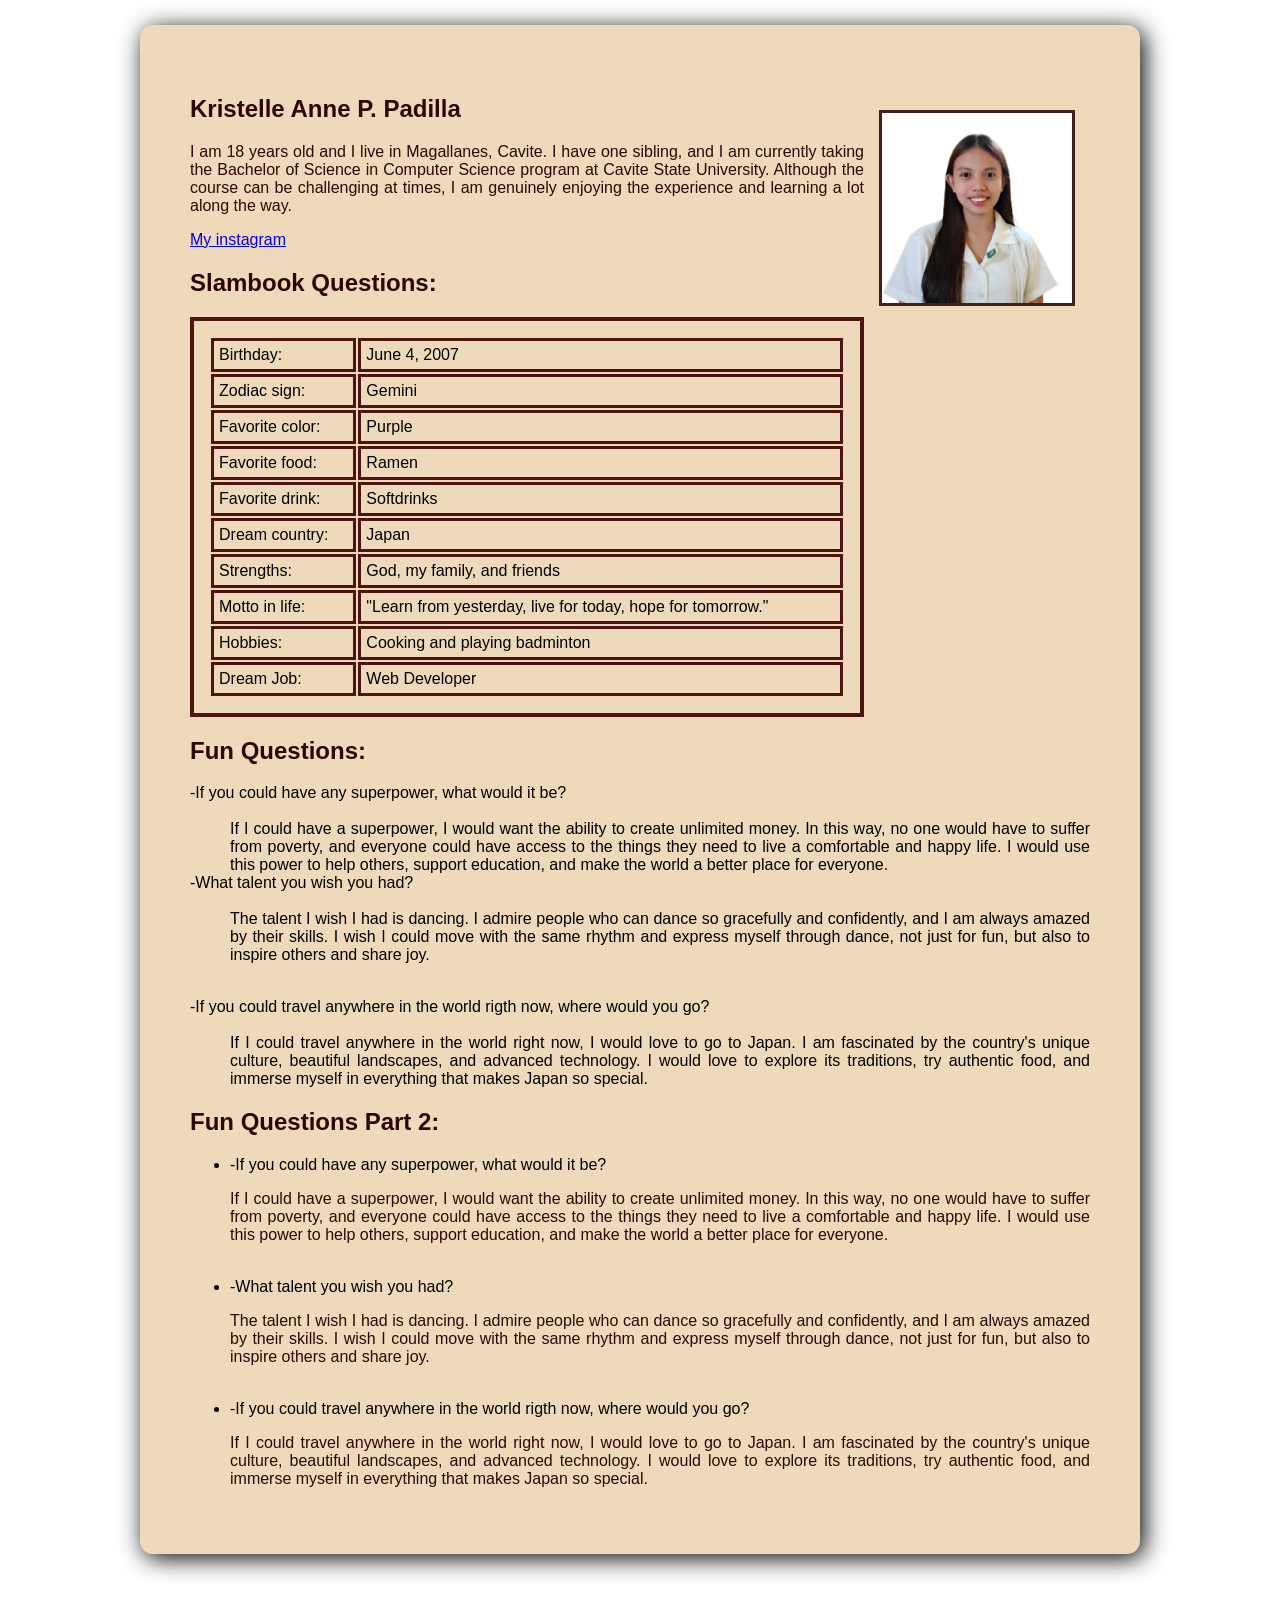
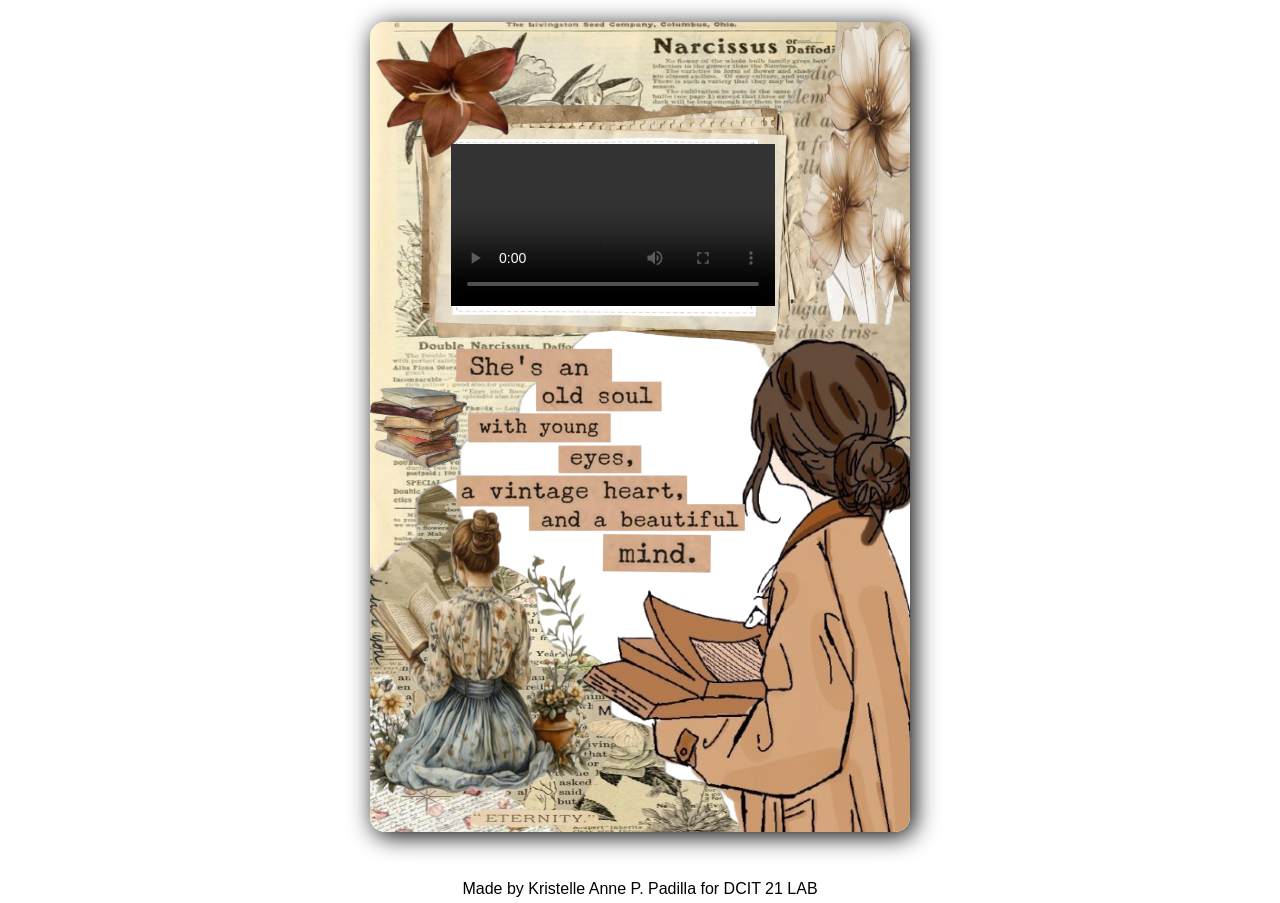
==== kristelle.html @ f438ec18 "add files" ====
<!DOCTYPE html>
<html lang="en">
<head>
    <meta charset="UTF-8">
    <meta name="viewport" content="width=device-width, initial-scale=1.0">
    <title>My Digital Slambook and Scrapbook</title>
    <link rel="stylesheet" href="styles.css">
</head>
<body>
    <section id="slambook">
        <header class="profile">
             <img class="profile-pic" src="materials/profile_pic.jpg" alt="profile_pic">
            <h1>Kristelle Anne P. Padilla</h1>
            <p>I am 18 years old and I live in Magallanes, Cavite. I have one sibling, and I am currently taking the Bachelor of Science in Computer Science program at Cavite State University. Although the course can be challenging at times, I am genuinely enjoying the experience and learning a lot along the way.</p>

        <a href="https://www.instagram.com/_krstlle?igsh=d3N4cDlsZnRhbWRw" target="_blank">My instagram</a>



                </div>
            </div>
        </header>
       
        <h1>Slambook Questions:</h1>
        <article class="table-div">
            <table>
                <tr>
                    <td>Birthday:</td>
                    <td>June 4, 2007</td>
                </tr>
                <tr>
                    <td>Zodiac sign:</td>
                    <td>Gemini</td>
                </tr>
                <tr>
                    <td>Favorite color:</td>
                    <td>Purple</td>
                </tr>
                <tr>
                    <td>Favorite food:</td>
                    <td> Ramen</td>
                </tr>
                <tr>
                    <td>Favorite drink:</td>
                    <td>Softdrinks</td>
                </tr>
                <tr>
                    <td>Dream country:</td>
                    <td>Japan</td>
                </tr>
                <tr>
                    <td>Strengths:</td>
                    <td>God, my family, and friends
                </tr>
                <tr>
                    <td>Motto in life:</td>
                    <td>"Learn from yesterday, live for today, hope for tomorrow."</td>
                </tr>
                <tr>
                    <td>Hobbies:</td>
                    <td>Cooking and playing badminton</td>
                </tr>
                <tr>
                    <td>Dream Job:</td>
                    <td>Web Developer</td>
                </tr>
            </table>
        </article>
        <h1>Fun Questions:</h1>

        <dl>
            <dt>-If you could have any superpower, what would it be?</dt>
            <br>
            <dd>If I could have a superpower, I would want the ability to create unlimited money. In this way, no one would have to suffer from poverty, and everyone could have access to the things they need to live a comfortable and happy life. I would use this power to help others, support education, and make the world a better place for everyone.</li>
            <br>
            <dt>-What talent you wish you had?</dt>
            <br>
            <dd>The talent I wish I had is dancing. I admire people who can dance so gracefully and confidently, and I am always amazed by their skills. I wish I could move with the same rhythm and express myself through dance, not just for fun, but also to inspire others and share joy.</p>
            <br>
            <dt>-If you could travel anywhere in the world rigth now, where would you go?</dt>
            <br>
            <dd>If I could travel anywhere in the world right now, I would love to go to Japan. I am fascinated by the country's unique culture, beautiful landscapes, and advanced technology. I would love to explore its traditions, try authentic food, and immerse myself in everything that makes Japan so special.</li>
        </dl>
        
        <h1>Fun Questions Part 2:</h1>
         <ul>
            <li>-If you could have any superpower, what would it be?</dt>
            <br>
            <p>If I could have a superpower, I would want the ability to create unlimited money. In this way, no one would have to suffer from poverty, and everyone could have access to the things they need to live a comfortable and happy life. I would use this power to help others, support education, and make the world a better place for everyone.</p>
            <br>
            <li>-What talent you wish you had?</dt>
            <br>
            <p>The talent I wish I had is dancing. I admire people who can dance so gracefully and confidently, and I am always amazed by their skills. I wish I could move with the same rhythm and express myself through dance, not just for fun, but also to inspire others and share joy.</li>
            <br>
            <li>-If you could travel anywhere in the world rigth now, where would you go?</dt>
            <br>
            <p>If I could travel anywhere in the world right now, I would love to go to Japan. I am fascinated by the country's unique culture, beautiful landscapes, and advanced technology. I would love to explore its traditions, try authentic food, and immerse myself in everything that makes Japan so special.</p>
        </ul>
        
        
        
</section>  
    <section id="scrapbook">
        <img class="paper-cut" src="materials/paper.png">
        <img class="right-paper" src="materials/right side.png">
        <img class="girl" src="materials/girl.png">
        <img class="autumn" src="materials/bg.png">
        <img class="frame" src="materials/frame.png">
        <img class="dark" src="materials/dark flower.png">
        <img class="stand" src="materials/flower stand.png">
        <img class="back-girl" src="materials/m-removebg-preview.png">
        <img class="quote" src="materials/quotes.png">
        <img class="book" src="materials/books.png">
        <video controls class="vid" loop>
            <source src="materials/video.mp4" type="video/mp4"
        </video>



    </section>
    <footer>
        Made by Kristelle Anne P. Padilla for DCIT 21 LAB
    </footer>
</body> 
</html>
---- styles.css ----
html, body {
    margin: 0;
    padding: 0;
    min-height: 100vh;

    background-image: url("download (7).jpg");
    background-repeat: no-repeat;
    background-size: cover;
    background-position: center;
    background-attachment: fixed;
}

body {

    flex-direction: column;
    padding: 5px;
    overflow-x: hidden;
    display:flex;
    justify-content: center;
    align-items: center;
    font-family: 'Franklin Gothic Medium', 'Arial Narrow', Arial, sans-serif;
}
    section {
        box-shadow: 4px 4px 25px;
        border-radius:15px;
    
} 

#slambook{
    padding: 50px;
    width: 100%;         
    max-width: 900px;    
    margin: 20px auto;   
    border-radius: 13px;
    box-shadow: 4px 4px 25px;
    background-color: #eedabb;
    backdrop-filter: none;
}

.table-div{
    justify-content: center;
    display: flex;
    align-items: center;
    flex-direction: row;
}
h1 , p{
    color: rgb(46, 6, 6);

}

p, td, dd {
    text-align: justify;
}

.profile-pic{
    height: 190px;
    border: 40px;
    transition: scale 0.5s ease-in-out;
    border: 3px solid rgb(63, 32, 32);
    float: right;
    margin:15px
    
   
}
.profile-pic:hover {
    scale: 1.05;
    transition: scale 0.5s ease-in-out;
}

table{
    width: 100%;
    border: 4px solid rgb(78, 21, 21);
    padding: 15px;

}
td{
    border: 3px solid rgb(77, 20, 20);
    padding: 5px;
}

#scrapbook {
    aspect-ratio: 2/3;
    height: 90vh;
    overflow: hidden;
    position: relative;
    margin: 3rem;
    background-color: rgba(255, 255, 255, 0.6); 
    backdrop-filter: none;

}

#scrapbook img {
    position: absolute;
}

.paper-cut {
    position: relative;
    height: 50%;
    width: 70%;
    bottom: 0% ;
}

.right-paper {
    position: relative;
    height: 80%;
    width: 120%;
    top: -13% ;
    right: -13%;
}

.girl {
    height: 70%;
    width: 70%;
    bottom: -7%;
    right: -7% ;
}

.back-girl {
    height: 70% ;
    width: 50%;
    bottom: -8%;
    left: -5%;
}

.back-girl:hover {
    scale: 1.50;
    transition: scale 0.4s ease-out;
}


.autumn {
    position: relative;
    height: 70%;
    width: 90%;
    top: -2%;
}


.frame{
    position: absolute;
    height: 30% ;
    width: 75%;
    top: 10%;
    left: 8%;
}

.dark {
    position: relative;
    height: 20%;
    width: 30%;
    top: -3%;
    left: -2%;
}

.stand{
    position: relative;
    height: 40%;
    width: 25%;
    right: -5%;
    top: -1%;
}

.quote {
    height: 40% ;
    position: absolute;
    top: 34%;
    left: 12%;
}

.book{
    height: 10%;
    top: 45%;
    width: 18%;
}

.vid {
    position: absolute;
    height: 20%;
    top: 15%;
    left: 15%;
    background-color: black;

}
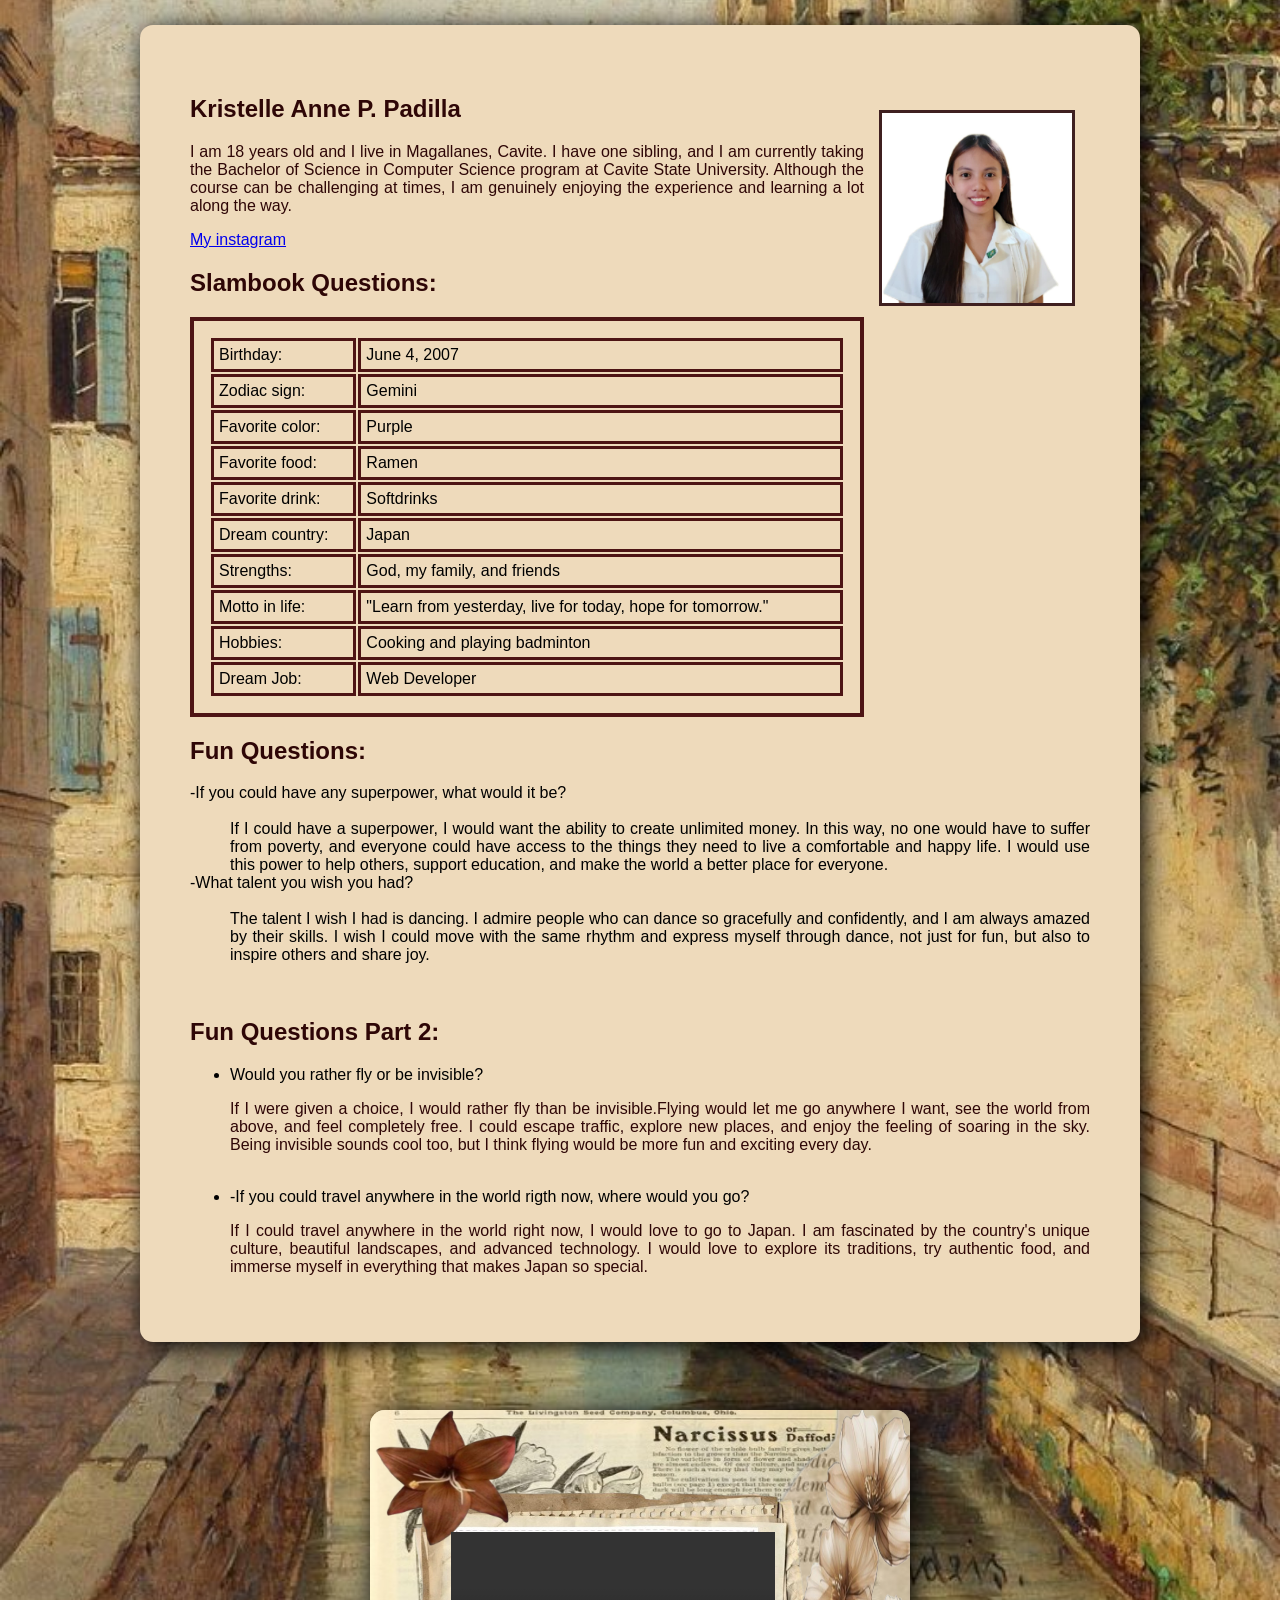
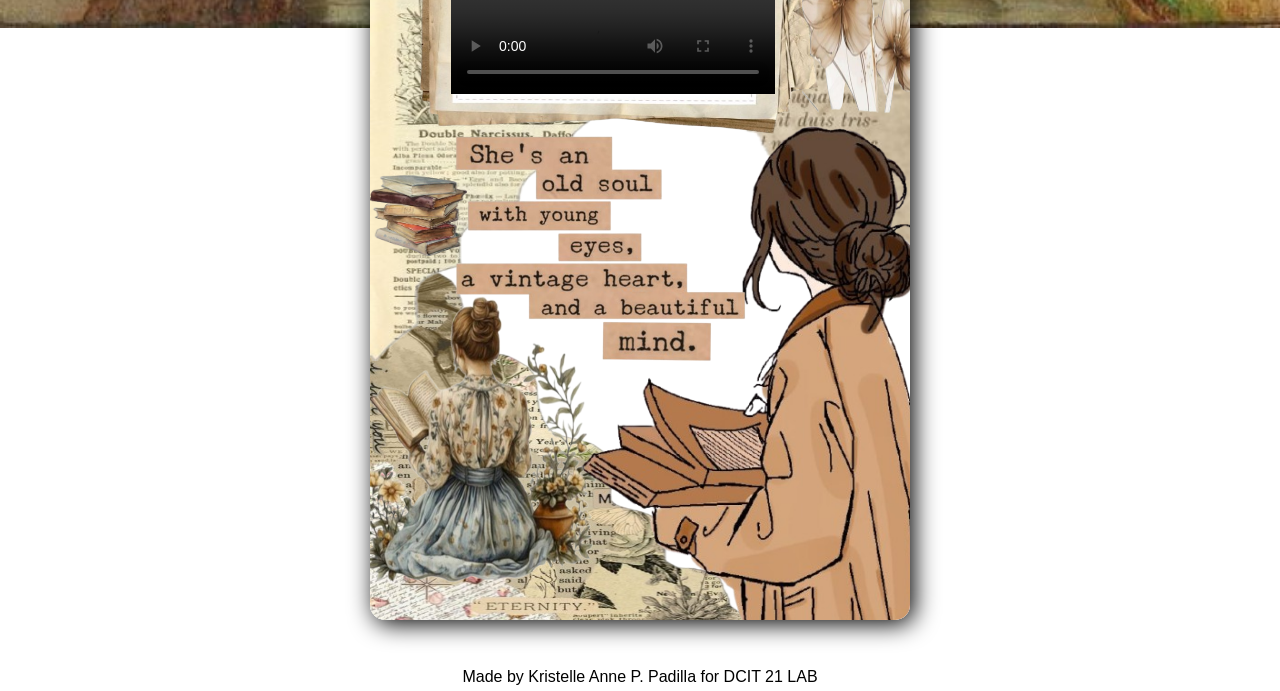
==== commit a5fd4a9c: "questions" ====
--- a/kristelle.html
+++ b/kristelle.html
@@ -77,20 +77,13 @@
             <br>
             <dd>The talent I wish I had is dancing. I admire people who can dance so gracefully and confidently, and I am always amazed by their skills. I wish I could move with the same rhythm and express myself through dance, not just for fun, but also to inspire others and share joy.</p>
             <br>
-            <dt>-If you could travel anywhere in the world rigth now, where would you go?</dt>
-            <br>
-            <dd>If I could travel anywhere in the world right now, I would love to go to Japan. I am fascinated by the country's unique culture, beautiful landscapes, and advanced technology. I would love to explore its traditions, try authentic food, and immerse myself in everything that makes Japan so special.</li>
+
         </dl>
         
         <h1>Fun Questions Part 2:</h1>
          <ul>
-            <li>-If you could have any superpower, what would it be?</dt>
-            <br>
-            <p>If I could have a superpower, I would want the ability to create unlimited money. In this way, no one would have to suffer from poverty, and everyone could have access to the things they need to live a comfortable and happy life. I would use this power to help others, support education, and make the world a better place for everyone.</p>
-            <br>
-            <li>-What talent you wish you had?</dt>
-            <br>
-            <p>The talent I wish I had is dancing. I admire people who can dance so gracefully and confidently, and I am always amazed by their skills. I wish I could move with the same rhythm and express myself through dance, not just for fun, but also to inspire others and share joy.</li>
+            <li>Would you rather fly or be invisible?</li>
+             <p>If I were given a choice, I would rather fly than be invisible.Flying would let me go anywhere I want, see the world from above, and feel completely free. I could escape traffic, explore new places, and enjoy the feeling of soaring in the sky. Being invisible sounds cool too, but I think flying would be more fun and exciting every day.</p>
             <br>
             <li>-If you could travel anywhere in the world rigth now, where would you go?</dt>
             <br>
--- a/styles.css
+++ b/styles.css
@@ -3,7 +3,7 @@
     padding: 0;
     min-height: 100vh;
 
-    background-image: url("download (7).jpg");
+    background-image: url("materials/download (7).jpg");
     background-repeat: no-repeat;
     background-size: cover;
     background-position: center;
@@ -11,7 +11,6 @@
 }
 
 body {
-
     flex-direction: column;
     padding: 5px;
     overflow-x: hidden;
@@ -20,10 +19,9 @@
     align-items: center;
     font-family: 'Franklin Gothic Medium', 'Arial Narrow', Arial, sans-serif;
 }
-    section {
-        box-shadow: 4px 4px 25px;
-        border-radius:15px;
-    
+section {
+    box-shadow: 4px 4px 25px;
+    border-radius:15px;
 } 
 
 #slambook{
@@ -59,8 +57,6 @@
     border: 3px solid rgb(63, 32, 32);
     float: right;
     margin:15px
-    
-   
 }
 .profile-pic:hover {
     scale: 1.05;
@@ -86,7 +82,6 @@
     margin: 3rem;
     background-color: rgba(255, 255, 255, 0.6); 
     backdrop-filter: none;
-
 }
 
 #scrapbook img {
@@ -180,5 +175,4 @@
     left: 15%;
     background-color: black;
 
-}
-
+}
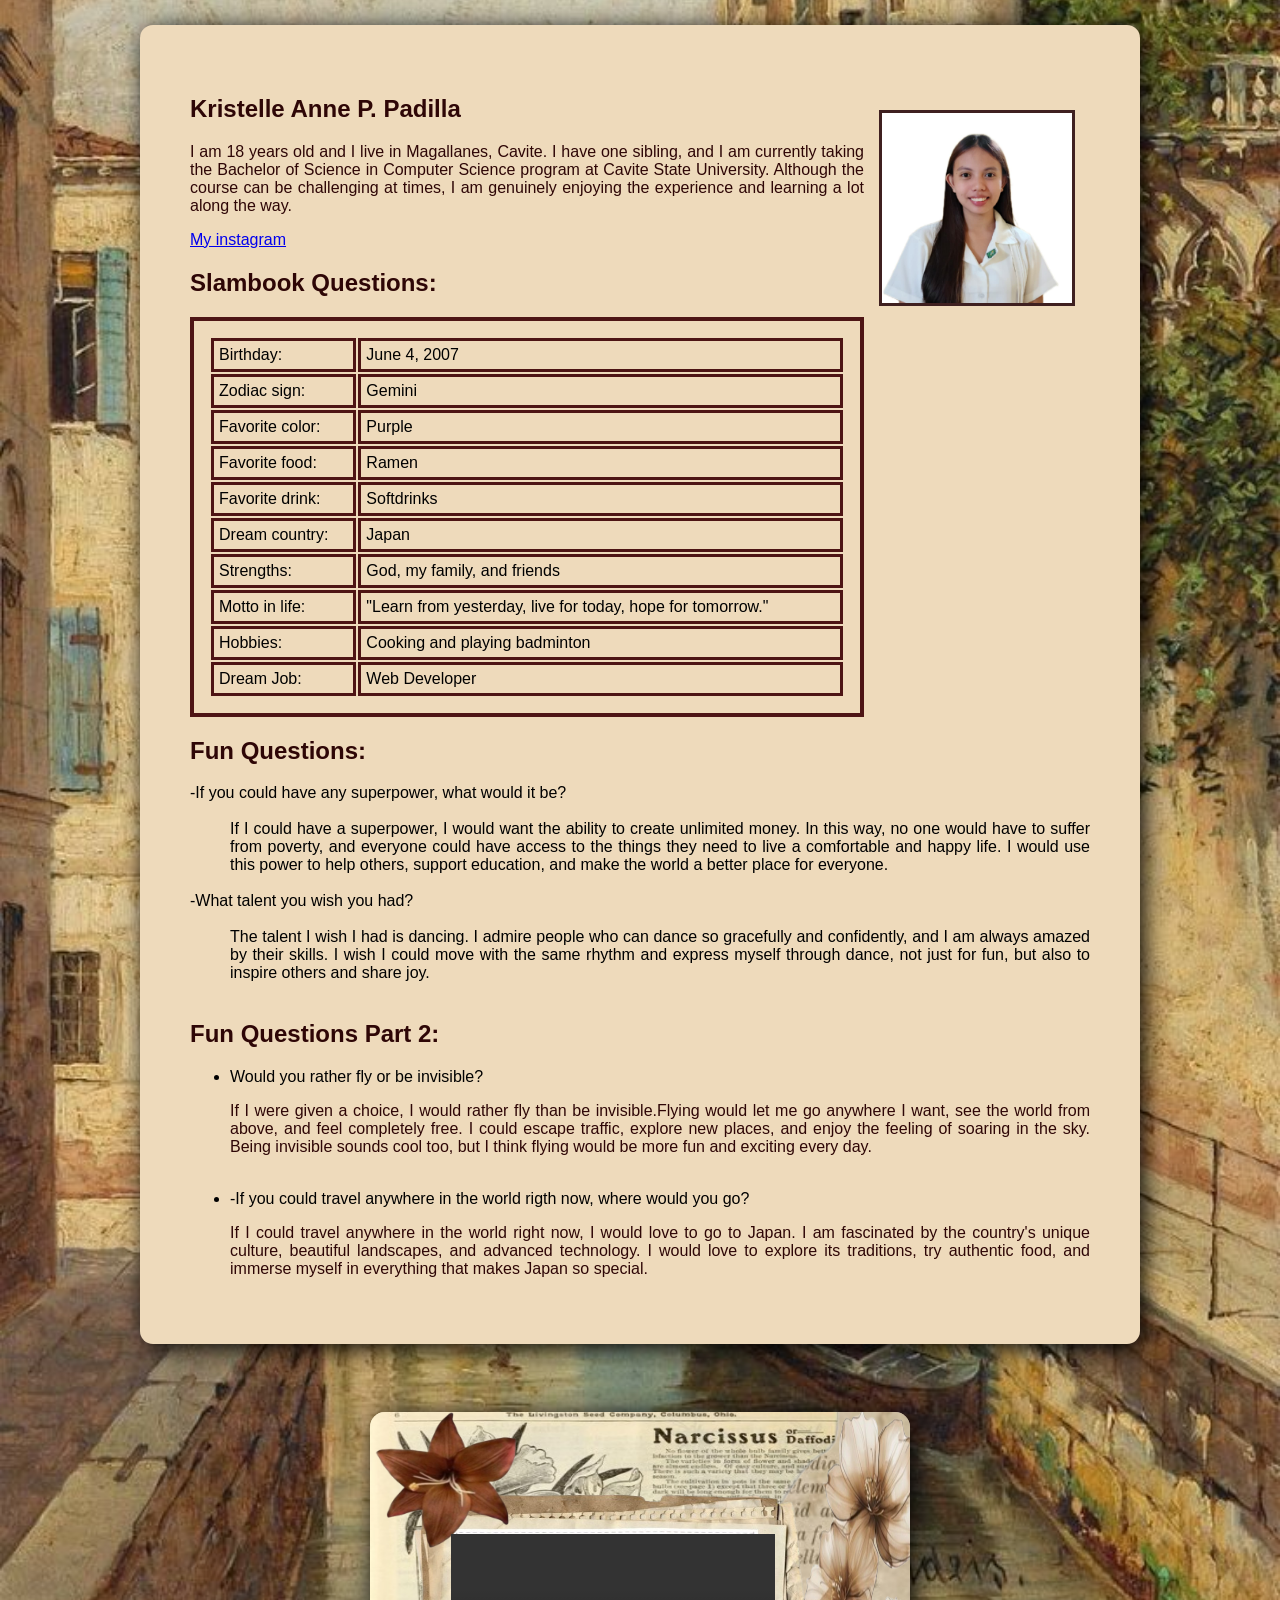
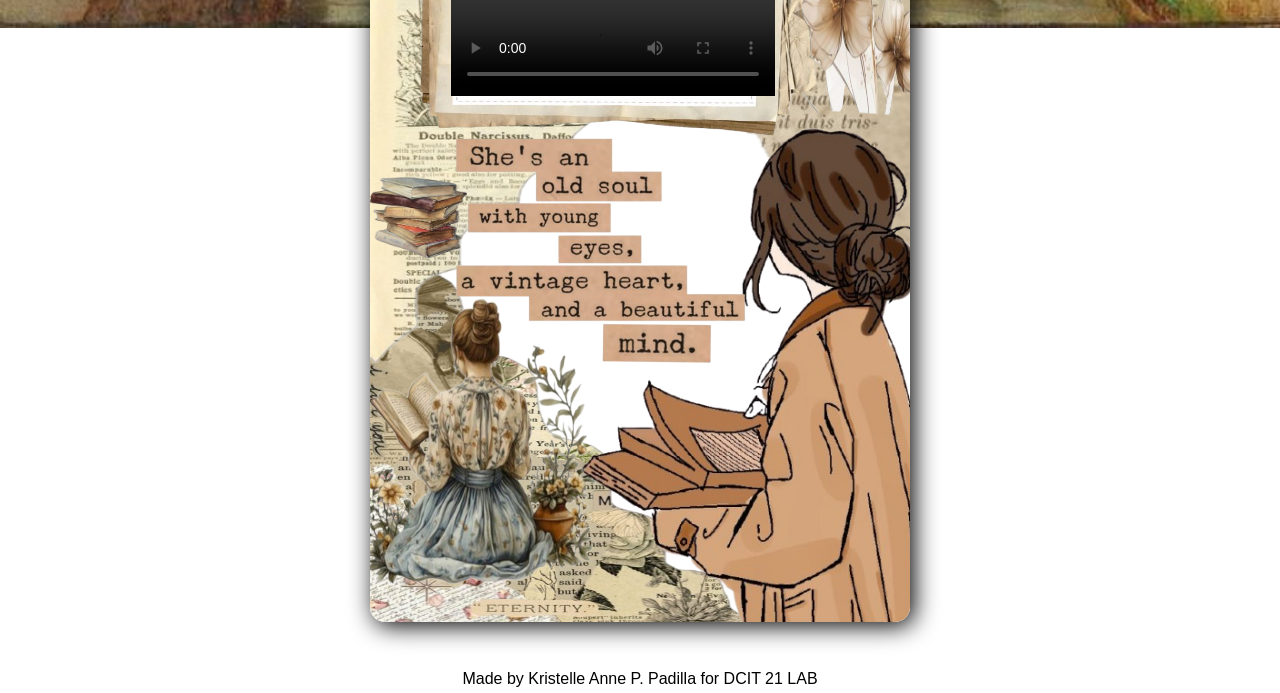
==== commit 080835c9: "space" ====
--- a/kristelle.html
+++ b/kristelle.html
@@ -71,11 +71,11 @@
         <dl>
             <dt>-If you could have any superpower, what would it be?</dt>
             <br>
-            <dd>If I could have a superpower, I would want the ability to create unlimited money. In this way, no one would have to suffer from poverty, and everyone could have access to the things they need to live a comfortable and happy life. I would use this power to help others, support education, and make the world a better place for everyone.</li>
+            <dd>If I could have a superpower, I would want the ability to create unlimited money. In this way, no one would have to suffer from poverty, and everyone could have access to the things they need to live a comfortable and happy life. I would use this power to help others, support education, and make the world a better place for everyone.</dd>
             <br>
             <dt>-What talent you wish you had?</dt>
             <br>
-            <dd>The talent I wish I had is dancing. I admire people who can dance so gracefully and confidently, and I am always amazed by their skills. I wish I could move with the same rhythm and express myself through dance, not just for fun, but also to inspire others and share joy.</p>
+            <dd>The talent I wish I had is dancing. I admire people who can dance so gracefully and confidently, and I am always amazed by their skills. I wish I could move with the same rhythm and express myself through dance, not just for fun, but also to inspire others and share joy.</dd>
             <br>
 
         </dl>
@@ -83,7 +83,7 @@
         <h1>Fun Questions Part 2:</h1>
          <ul>
             <li>Would you rather fly or be invisible?</li>
-             <p>If I were given a choice, I would rather fly than be invisible.Flying would let me go anywhere I want, see the world from above, and feel completely free. I could escape traffic, explore new places, and enjoy the feeling of soaring in the sky. Being invisible sounds cool too, but I think flying would be more fun and exciting every day.</p>
+            <p>If I were given a choice, I would rather fly than be invisible.Flying would let me go anywhere I want, see the world from above, and feel completely free. I could escape traffic, explore new places, and enjoy the feeling of soaring in the sky. Being invisible sounds cool too, but I think flying would be more fun and exciting every day.</p>
             <br>
             <li>-If you could travel anywhere in the world rigth now, where would you go?</dt>
             <br>
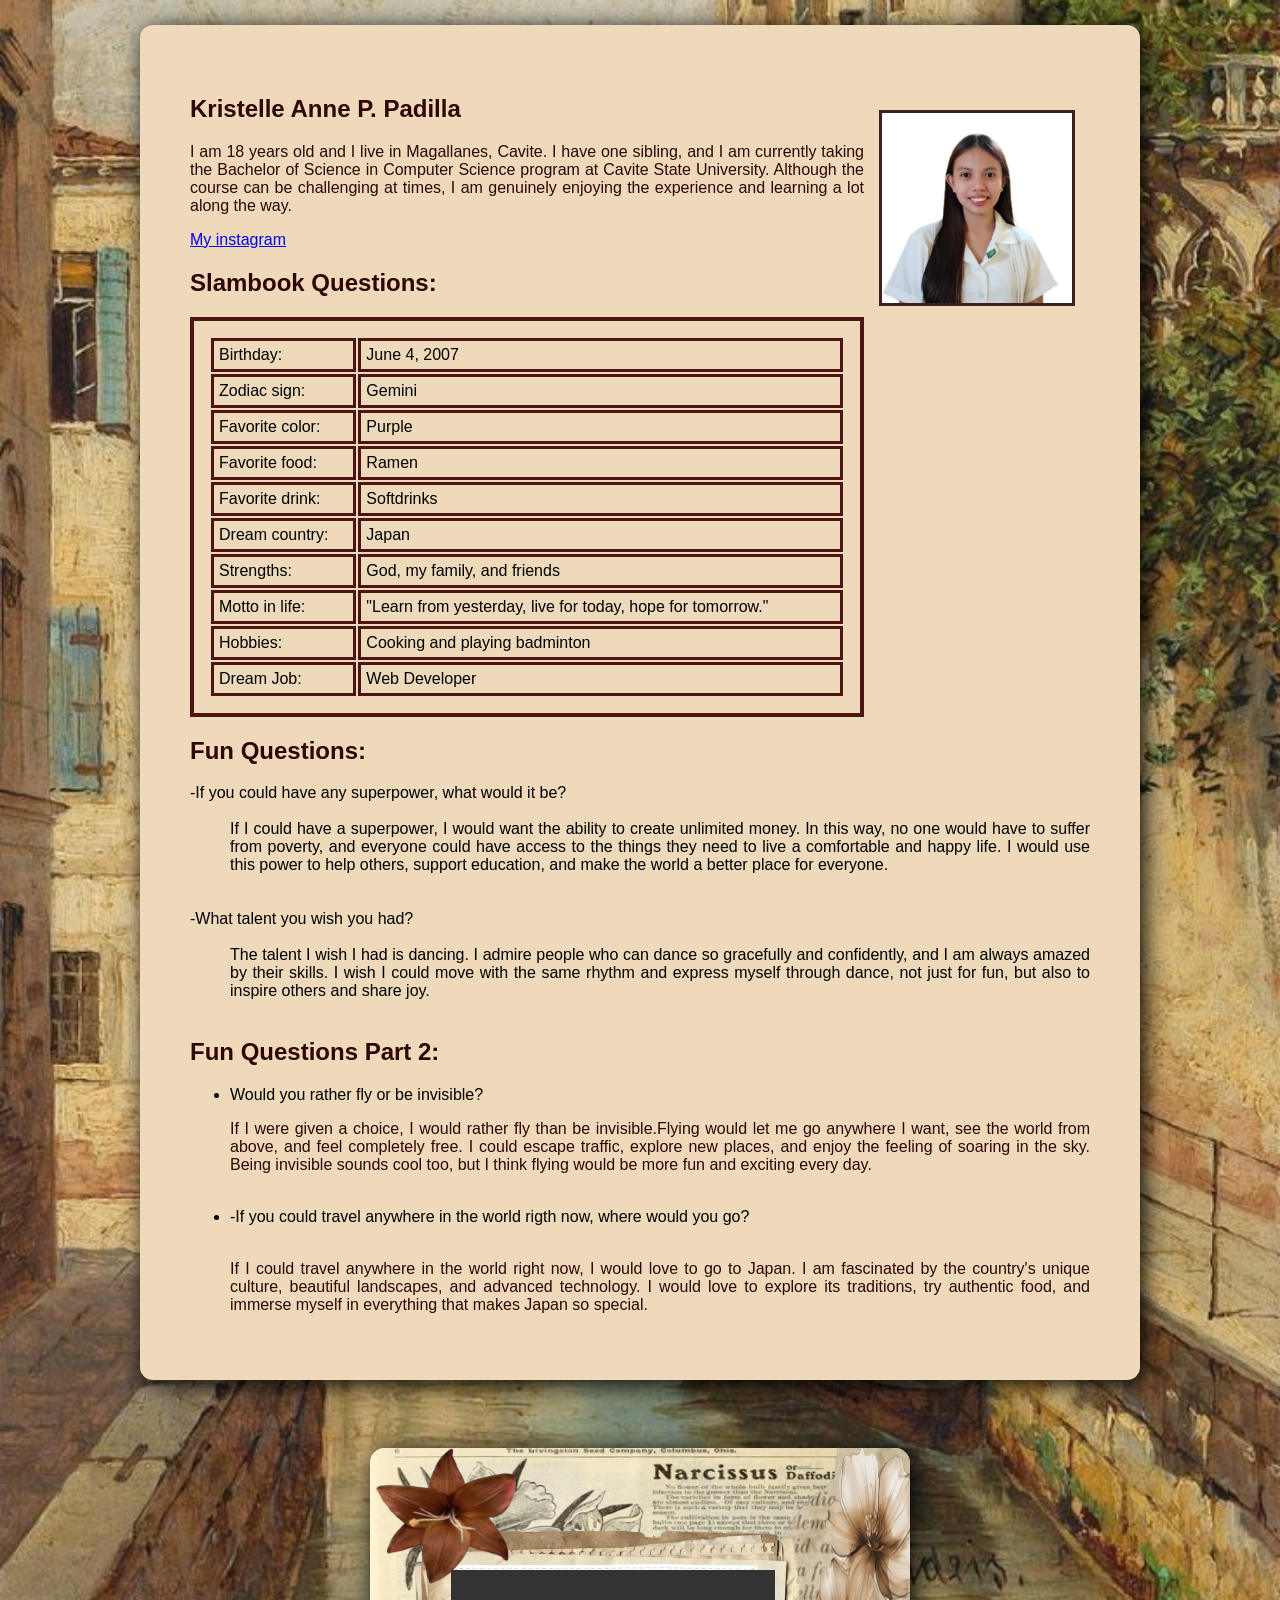
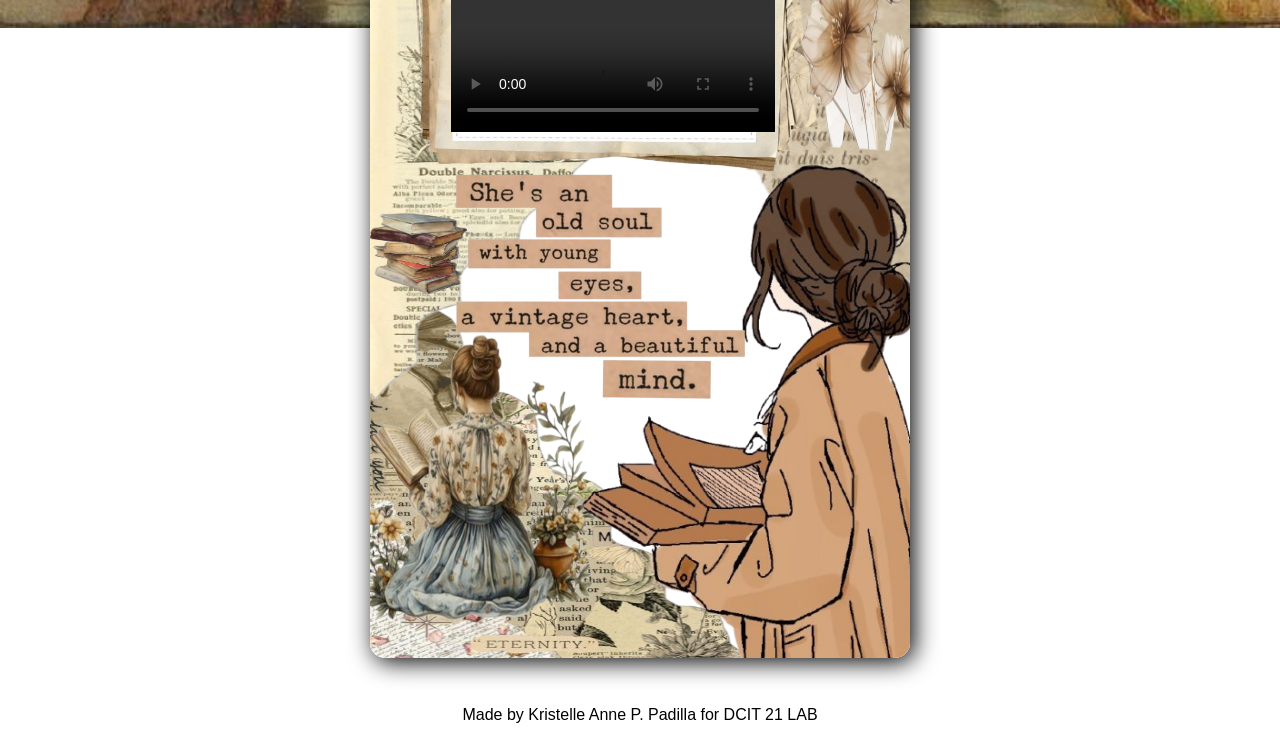
==== commit 1d046cc9: "update" ====
--- a/kristelle.html
+++ b/kristelle.html
@@ -73,6 +73,7 @@
             <br>
             <dd>If I could have a superpower, I would want the ability to create unlimited money. In this way, no one would have to suffer from poverty, and everyone could have access to the things they need to live a comfortable and happy life. I would use this power to help others, support education, and make the world a better place for everyone.</dd>
             <br>
+            <br>
             <dt>-What talent you wish you had?</dt>
             <br>
             <dd>The talent I wish I had is dancing. I admire people who can dance so gracefully and confidently, and I am always amazed by their skills. I wish I could move with the same rhythm and express myself through dance, not just for fun, but also to inspire others and share joy.</dd>
@@ -85,7 +86,7 @@
             <li>Would you rather fly or be invisible?</li>
             <p>If I were given a choice, I would rather fly than be invisible.Flying would let me go anywhere I want, see the world from above, and feel completely free. I could escape traffic, explore new places, and enjoy the feeling of soaring in the sky. Being invisible sounds cool too, but I think flying would be more fun and exciting every day.</p>
             <br>
-            <li>-If you could travel anywhere in the world rigth now, where would you go?</dt>
+            <li>-If you could travel anywhere in the world rigth now, where would you go?</li>
             <br>
             <p>If I could travel anywhere in the world right now, I would love to go to Japan. I am fascinated by the country's unique culture, beautiful landscapes, and advanced technology. I would love to explore its traditions, try authentic food, and immerse myself in everything that makes Japan so special.</p>
         </ul>
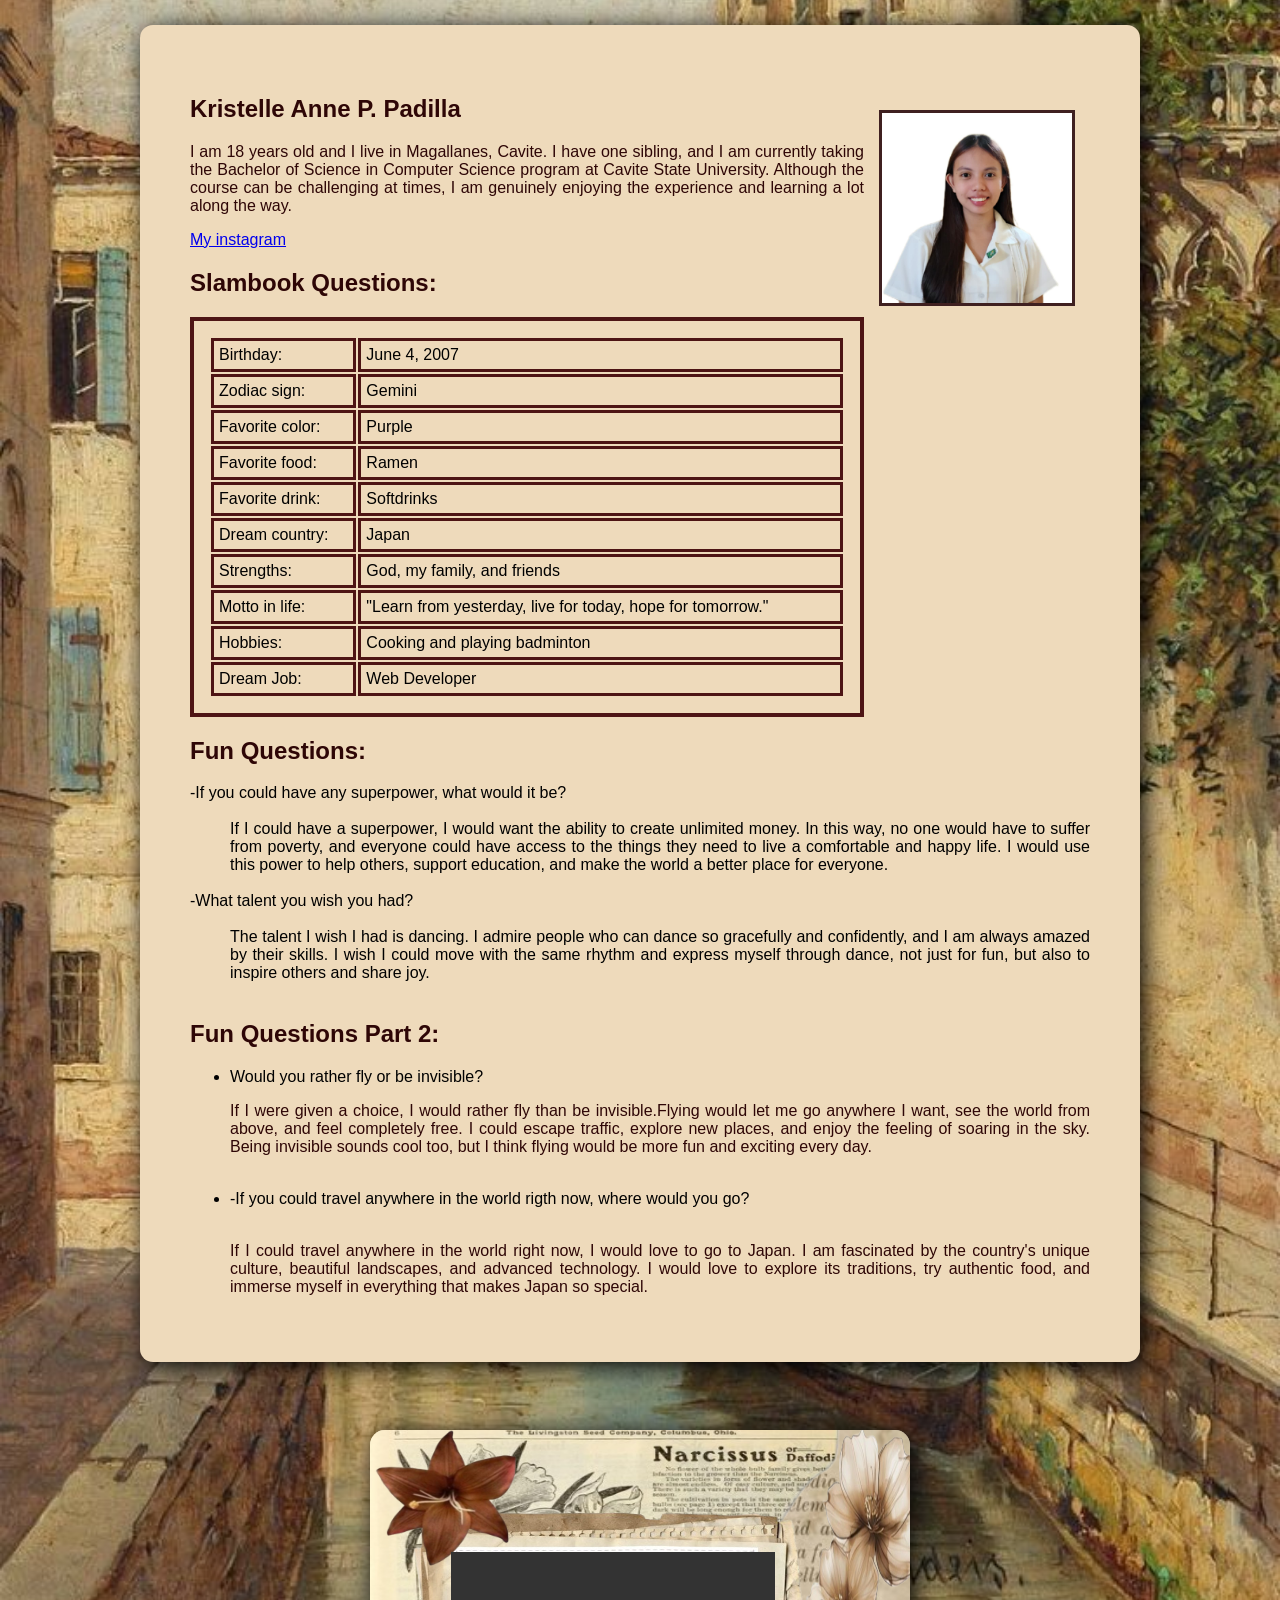
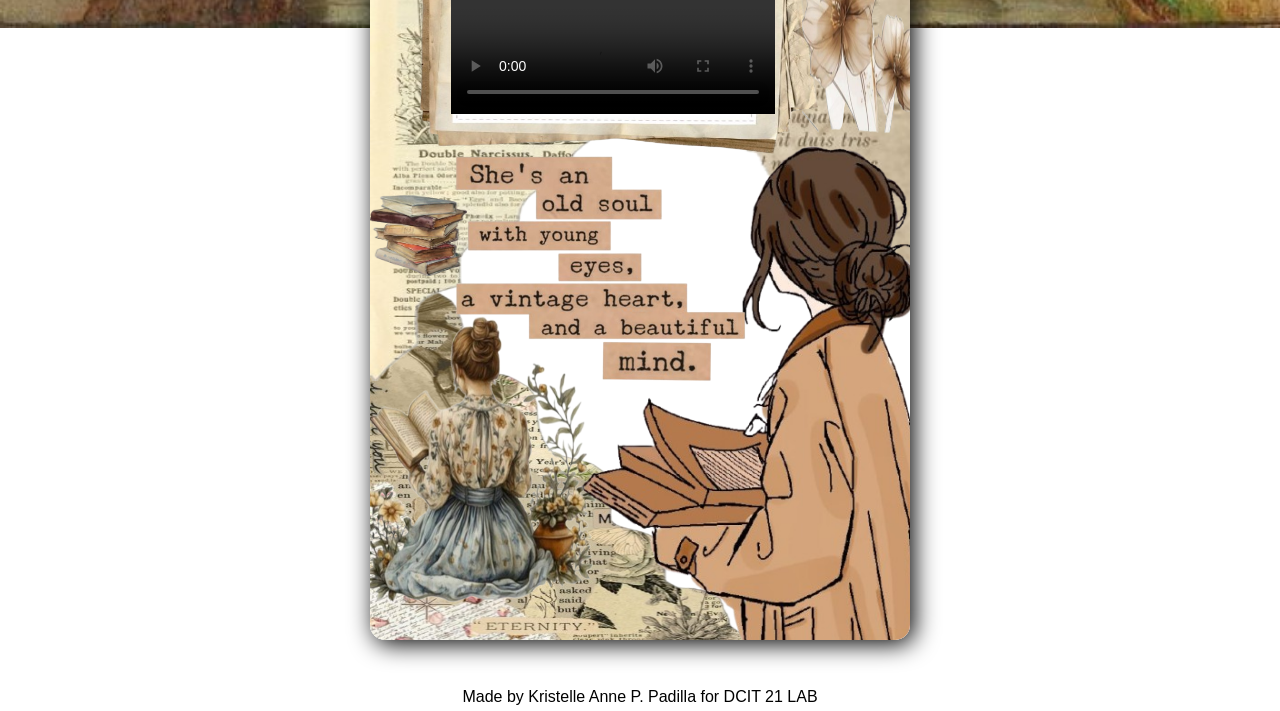
==== commit ff4e0dfe: "space" ====
--- a/kristelle.html
+++ b/kristelle.html
@@ -73,7 +73,6 @@
             <br>
             <dd>If I could have a superpower, I would want the ability to create unlimited money. In this way, no one would have to suffer from poverty, and everyone could have access to the things they need to live a comfortable and happy life. I would use this power to help others, support education, and make the world a better place for everyone.</dd>
             <br>
-            <br>
             <dt>-What talent you wish you had?</dt>
             <br>
             <dd>The talent I wish I had is dancing. I admire people who can dance so gracefully and confidently, and I am always amazed by their skills. I wish I could move with the same rhythm and express myself through dance, not just for fun, but also to inspire others and share joy.</dd>
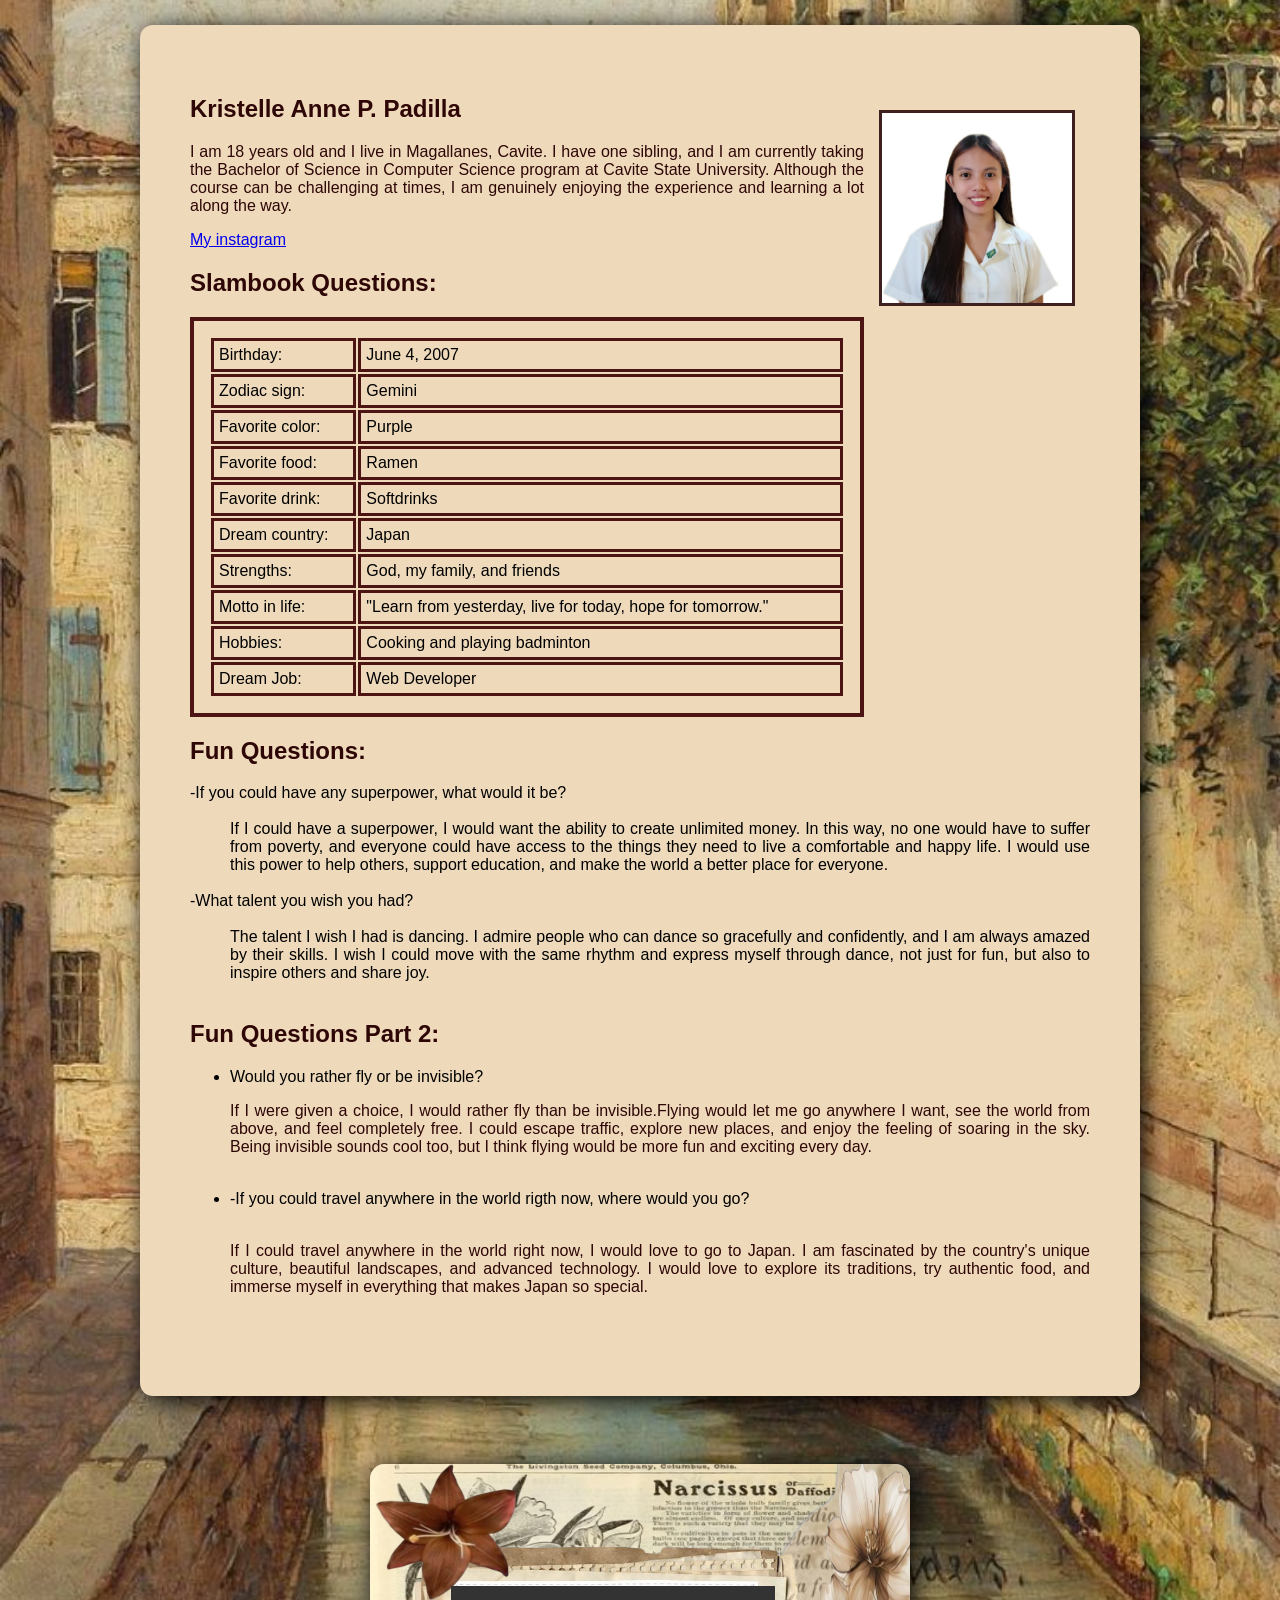
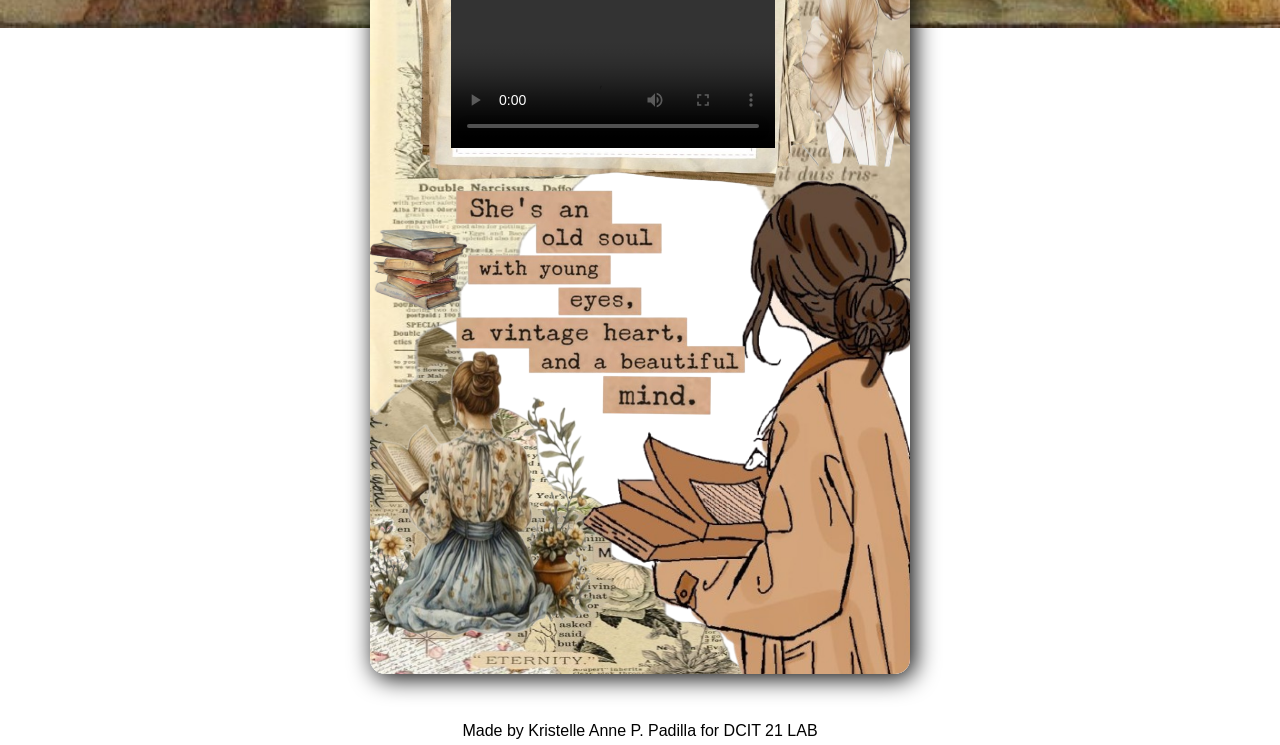
==== commit 5465862f: "BR" ====
--- a/kristelle.html
+++ b/kristelle.html
@@ -88,6 +88,7 @@
             <li>-If you could travel anywhere in the world rigth now, where would you go?</li>
             <br>
             <p>If I could travel anywhere in the world right now, I would love to go to Japan. I am fascinated by the country's unique culture, beautiful landscapes, and advanced technology. I would love to explore its traditions, try authentic food, and immerse myself in everything that makes Japan so special.</p>
+            <br>
         </ul>
         
         
